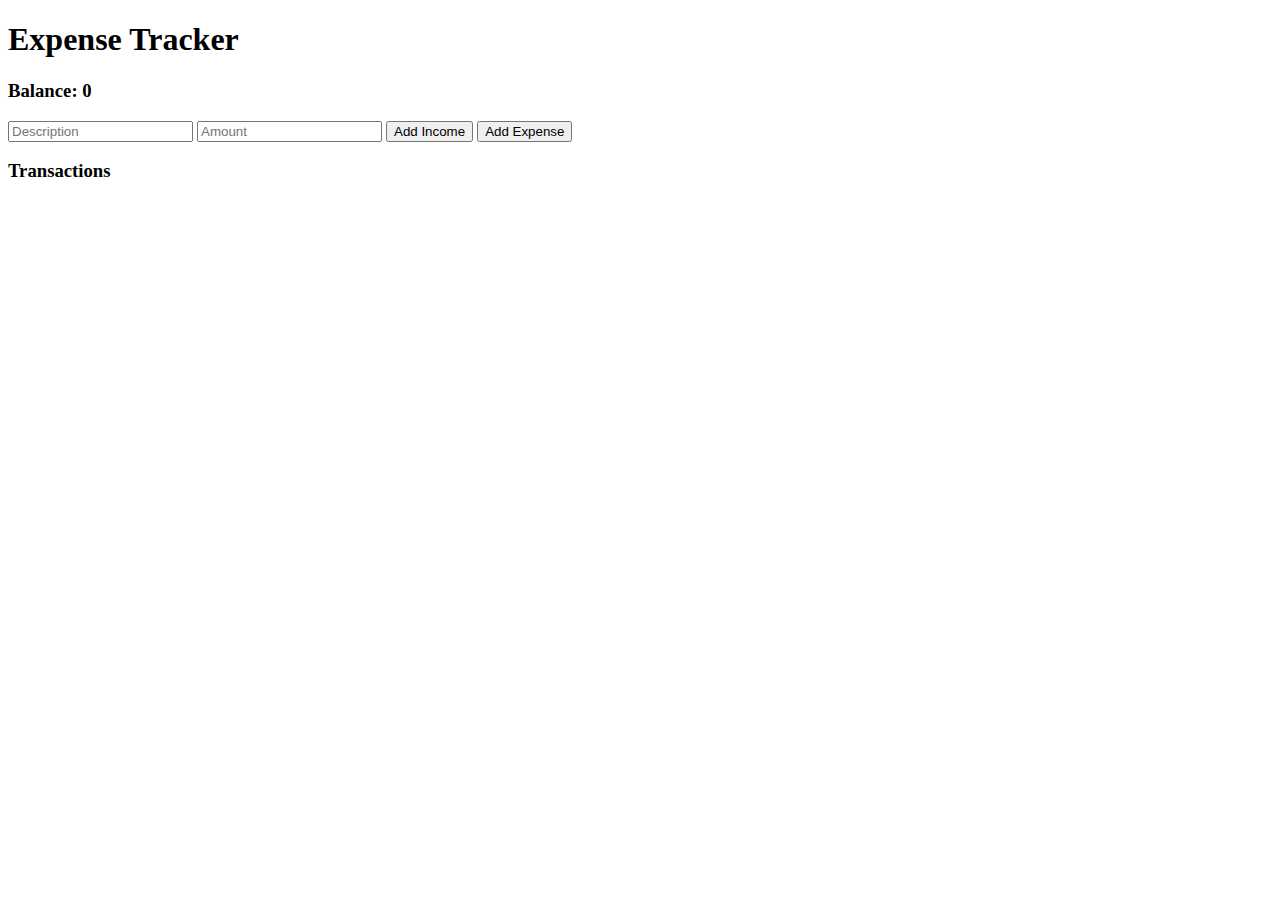
==== project2/index.html @ cc7b24ff "Create index.html" ====
<!DOCTYPE html>
<html>
<head>
    <title>Expense Tracker</title>
    <link rel="stylesheet" href="styles.css">
    <script defer src="script.js"></script>
</head>
<body>
    <h1>Expense Tracker</h1>
    <div>
        <h3>Balance: <span id="balance">0</span></h3>
        <input type="text" id="desc" placeholder="Description">
        <input type="number" id="amount" placeholder="Amount">
        <button id="addIncome">Add Income</button>
        <button id="addExpense">Add Expense</button>
    </div>
    <h3>Transactions</h3>
    <ul id="transactionList"></ul>
</body>
</html>
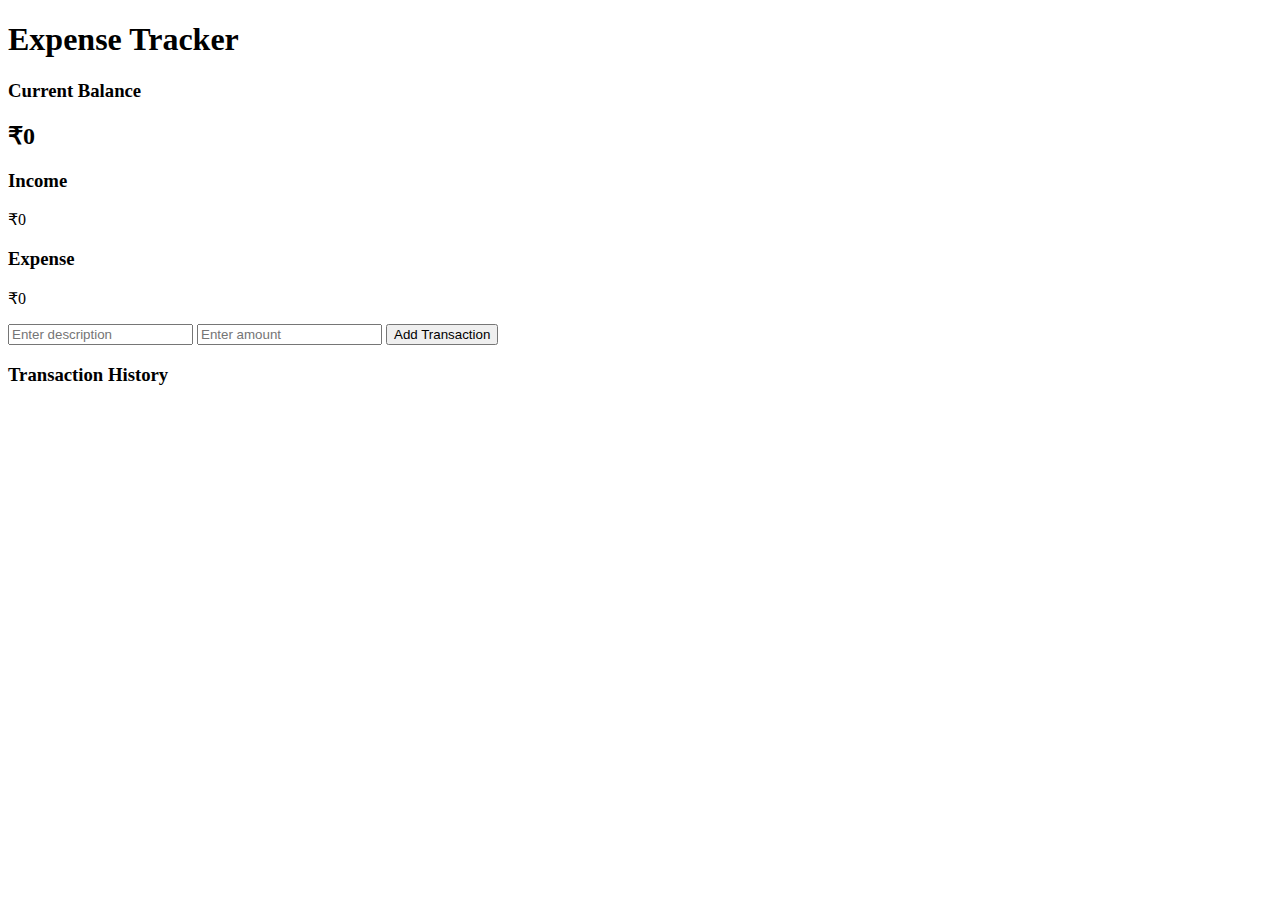
==== commit 83cc607d: "Update index.html" ====
--- a/project2/index.html
+++ b/project2/index.html
@@ -1,20 +1,36 @@
 <!DOCTYPE html>
-<html>
+<html lang="en">
 <head>
+    <meta charset="UTF-8">
+    <meta name="viewport" content="width=device-width, initial-scale=1.0">
     <title>Expense Tracker</title>
     <link rel="stylesheet" href="styles.css">
     <script defer src="script.js"></script>
 </head>
 <body>
-    <h1>Expense Tracker</h1>
-    <div>
-        <h3>Balance: <span id="balance">0</span></h3>
-        <input type="text" id="desc" placeholder="Description">
-        <input type="number" id="amount" placeholder="Amount">
-        <button id="addIncome">Add Income</button>
-        <button id="addExpense">Add Expense</button>
+    <div class="container">
+        <h1>Expense Tracker</h1>
+        <div class="balance">
+            <h3>Current Balance</h3>
+            <h2 id="balance">₹0</h2>
+        </div>
+        <div class="income-expense">
+            <div>
+                <h3>Income</h3>
+                <p id="income" class="money plus">₹0</p>
+            </div>
+            <div>
+                <h3>Expense</h3>
+                <p id="expense" class="money minus">₹0</p>
+            </div>
+        </div>
+        <div class="form-control">
+            <input type="text" id="desc" placeholder="Enter description">
+            <input type="number" id="amount" placeholder="Enter amount">
+            <button id="addTransaction">Add Transaction</button>
+        </div>
+        <h3>Transaction History</h3>
+        <ul id="transactionList"></ul>
     </div>
-    <h3>Transactions</h3>
-    <ul id="transactionList"></ul>
 </body>
 </html>
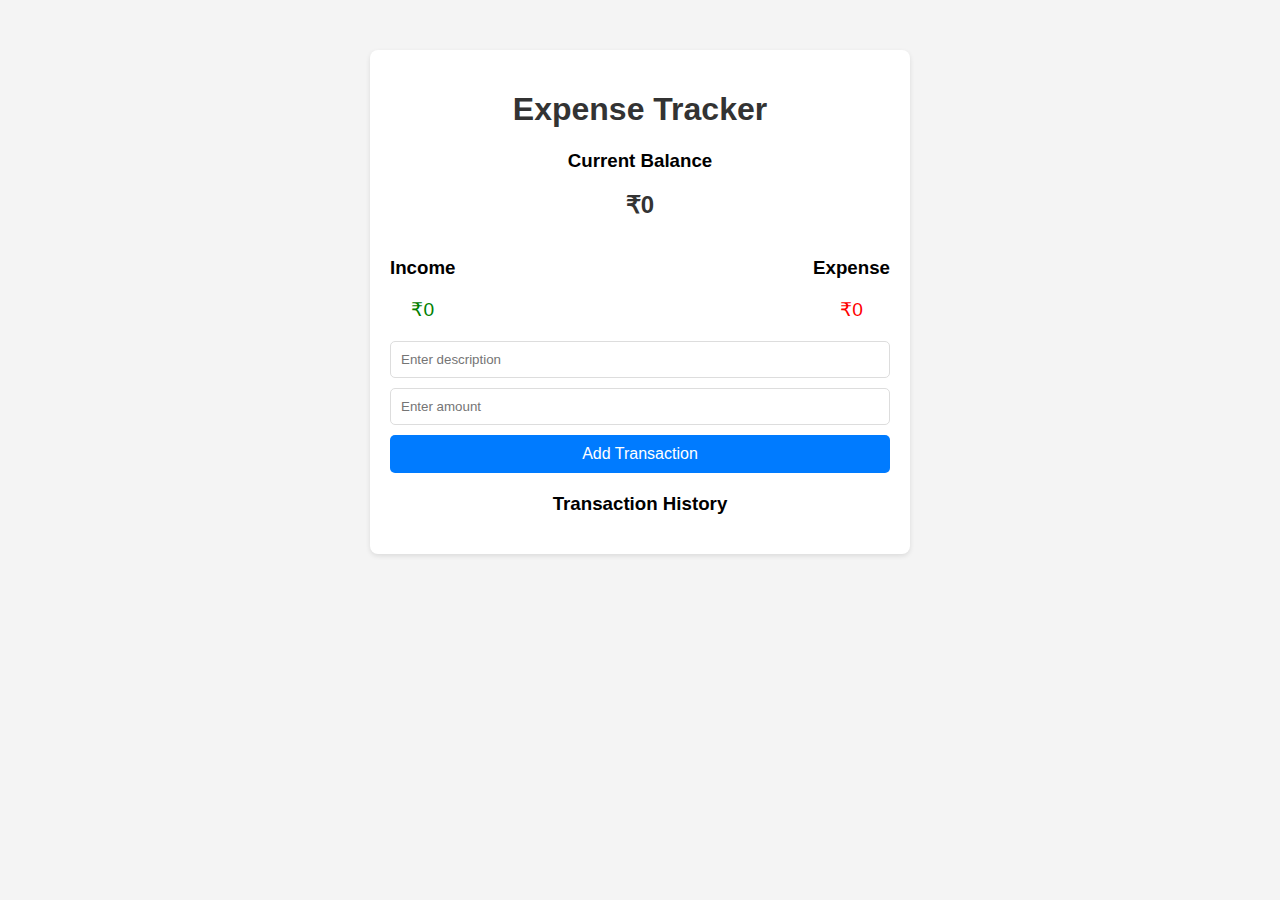
==== commit 1c25d123: "Update index.html" ====
--- a/project2/index.html
+++ b/project2/index.html
@@ -4,8 +4,8 @@
     <meta charset="UTF-8">
     <meta name="viewport" content="width=device-width, initial-scale=1.0">
     <title>Expense Tracker</title>
-    <link rel="stylesheet" href="styles.css">
-    <script defer src="script.js"></script>
+    <link rel="stylesheet" href="style.css">
+    <script defer src="app.js"></script>
 </head>
 <body>
     <div class="container">
--- a/project2/style.css
+++ b/project2/style.css
@@ -0,0 +1,91 @@
+body {
+    font-family: Arial, sans-serif;
+    background-color: #f4f4f4;
+    margin: 0;
+    padding: 0;
+}
+
+.container {
+    max-width: 500px;
+    margin: 50px auto;
+    background: #fff;
+    padding: 20px;
+    border-radius: 8px;
+    box-shadow: 0 2px 5px rgba(0, 0, 0, 0.1);
+    text-align: center;
+}
+
+h1 {
+    color: #333;
+}
+
+.balance h2 {
+    margin: 0;
+    color: #333;
+}
+
+.income-expense {
+    display: flex;
+    justify-content: space-between;
+    margin: 20px 0;
+}
+
+.money {
+    font-size: 1.2em;
+    margin: 0;
+}
+
+.plus {
+    color: green;
+}
+
+.minus {
+    color: red;
+}
+
+.form-control {
+    display: flex;
+    flex-direction: column;
+    gap: 10px;
+    margin-bottom: 20px;
+}
+
+input {
+    padding: 10px;
+    border: 1px solid #ddd;
+    border-radius: 5px;
+}
+
+button {
+    padding: 10px;
+    background-color: #007bff;
+    color: #fff;
+    border: none;
+    border-radius: 5px;
+    cursor: pointer;
+    font-size: 1em;
+}
+
+button:hover {
+    background-color: #0056b3;
+}
+
+ul {
+    list-style-type: none;
+    padding: 0;
+}
+
+li {
+    background: #f9f9f9;
+    margin: 10px 0;
+    padding: 10px;
+    display: flex;
+    justify-content: space-between;
+    border: 1px solid #ddd;
+    border-radius: 5px;
+}
+
+.delete-btn {
+    color: red;
+    cursor: pointer;
+}
